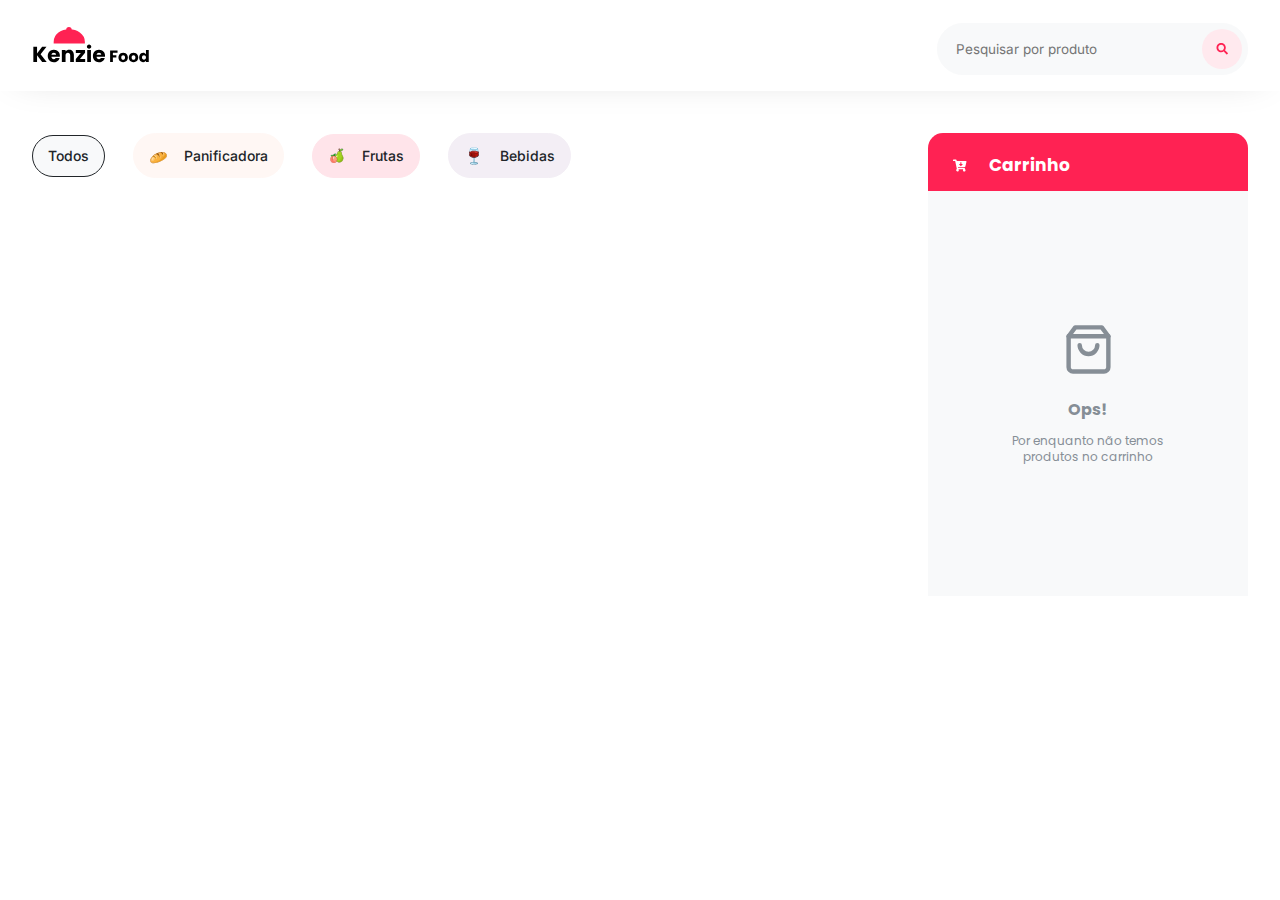
==== index.html @ 4f89b401 "Merge branch 'master' of github.com:Kenzie-Academy-Brasil-Developers/api-kenziefood-m2-lucastatagiba" ====
<!DOCTYPE html>
<html lang="en">

<head>
    <meta charset="UTF-8">
    <meta http-equiv="X-UA-Compatible" content="IE=edge">
    <meta name="viewport" content="width=device-width, initial-scale=1.0">
    <meta name="description"
        content="O jeito mais fácil de pedir delivery de comida e fazer mercado. Leia avaliações de restaurantes, faça seu pedido pela internet e receba em casa.">
    <link rel="preconnect" href="https://fonts.googleapis.com">
    <link rel="preconnect" href="https://fonts.gstatic.com" crossorigin>
    <link href="https://fonts.googleapis.com/css2?family=Inter:wght@400;500&family=Poppins:wght@400;700&display=swap"
        rel="stylesheet">
    <link rel="stylesheet" href="./src/style/reset.css">
    <link rel="stylesheet" href="./src/style/style.css">
    <title> Kenzie Food </title>
</head>

<body>
    <header>
        <div class="header__container container">
            <figure class="header__logoFigure">
                <img src="./src/images/logo.svg" alt="logo">
                <figcaption>Kenzie Food</figcaption>
            </figure>
            <div class="header__inputArea">
                <input id="inputSearchName" type="text" placeholder="Pesquisar por produto">
                <button id="buttonSearchName">
                    <img src="./src/images/icons/search.svg" alt="search icon">
                </button>
            </div>
        </div>

    </header>

    <main>
        <div class="panel__container container">

            <section id="panel">
                <div class="panel__buttonsFilter">
                    <button class="panel__buttonCategory panel__buttonCategory--active">
                        <span>Todos</span>
                    </button>

                    <button class="panel__buttonCategory panel__buttonCategory--pao">
                        <img src="./src/images/icons/Panificadora.svg" alt="icon">
                        <span>Panificadora</span>
                    </button>

                    <button class="panel__buttonCategory panel__buttonCategory--fruta">
                        <img src="./src/images/icons/Frutas.svg" alt="icon">
                        <span>Frutas</span>
                    </button>

                    <button class="panel__buttonCategory panel__buttonCategory--bebida">
                        <img src="./src/images/icons/Bebidas.svg" alt="icon">
                        <span>Bebidas</span>
                    </button>
                </div>

                <div id="panel__showCase">

                </div>
            </section>

            <aside>
                <section class="cart">
                    <div class="cart__header">
                        <img src="./src/images/icons/cart.svg" alt="cart icon">
                        <h2>Carrinho</h2>
                    </div>

                    <div class="cart__productsArea--empty">
                        <div class="cart__products">
                        </div>
                        <div class="cart__info">
                            <div class="cart__totalAmount">
                                <span class="totalAmount__title">Quantidade</span>
                                <span class="totalAmount__value">0</span>
                            </div>
                            <div class="cart__totalPrice">
                                <span class="totalPrice__title">Total</span>
                                <span class="totalPrice__value">R$ 85,00</span>
                            </div>
                        </div>
                        <div class="emptyCart">
                            <div class="emptyCart__content">
                                <img src="./src/images/icons/emptyCart.svg" alt="box" class="emptyCart__image">
                                <h3 class="emptyCart__title">Ops!</h3>
                                <p class="emptyCart__description">Por enquanto não temos produtos no carrinho</p>
                            </div>
                        </div>
                    </div>
                </section>
            </aside>

        </div>

    </main>

    <script type="module" src="./src/script/main.js"></script>
</body>

</html>
---- src/style/style.css ----
:root {
  --color-primary: #FF2253;
  --color-primary-50: #FFE9EE;
  --color-secondary: #4ACA94;
  --color-secondary-50: #E4F7EF;

  --product-1: #EEF6FF;
  --product-2: #FFF7F4;
  --product-3: #FFE4EA;
  --product-4: #F3EEF5;

  --grey-4: #212529;
  --grey-3: #868E96;
  --grey-2: #E9ECEF;
  --grey-1: #F8F9FA;
}

body {
  font-family: 'Poppins', sans-serif;
}

.container {
  width: 95%;
  max-width: 1400px;
  margin: auto;
}

header {
  padding: 23px 0 16px;
}

.header__container {
  display: flex;
  flex-direction: column;
  gap: 16px;
}

header .header__inputArea {
  display: flex;
  align-items: center;
  background-color: var(--grey-1);
  border: 1.5px solid var(--grey-1);
  box-sizing: border-box;
  border-radius: 33.0868px;
  padding: 5px 5px 5px 16px;
}

header .header__inputArea:focus-within {
  border-color: var(--grey-4);
}

header #inputSearchName {
  background-color: transparent;
  border: none;
  flex: 1 1 auto;
  outline: none;
  font-family: 'Inter', sans-serif;
  font-size: 13.5px;
  line-height: 16px;
  color: var(--grey-3);
}

header #buttonSearchName {
  flex-shrink: 0;
  background-color: var(--color-primary-50);
  border-radius: 50%;
  border: none;
  width: 40px;
  height: 40px;
  cursor: pointer;
}

header #buttonSearchName img {
  vertical-align: -2px;
}

.panel__container {
  display: flex;
  flex-direction: column;
}

.panel__buttonsFilter {
  display: flex;
  align-items: center;
  gap: 22px;
  overflow-x: auto;
  padding-bottom: 10px;
}

.panel__buttonCategory {
  display: flex;
  justify-content: center;
  align-items: center;
  gap: 16px;
  padding: 11.5px 15px;
  background-color: var(--grey-1);
  border-radius: 30px;
  border: 1.5px solid var(--grey-1);
  font-family: 'Inter', sans-serif;
  font-weight: 500;
  font-size: 14px;
  line-height: 17px;
  color: var(--grey-4);
  cursor: pointer;
}


.panel__buttonCategory :is(span, img){
  pointer-events: none;
}

.panel__buttonCategory--pao {
  background-color: var(--product-2);
  border-color: var(--product-2);
}

.panel__buttonCategory--fruta {
  background-color: var(--product-3);
  border-color: var(--product-3);
}

.panel__buttonCategory--bebida {
  background-color: var(--product-4);
  border-color: var(--product-4);
}

.panel__buttonCategory--active {
  border-color: var(--grey-4);
}

.panel__buttonCategory:hover {
  border-color: var(--grey-4);
}

#panel__showCase {
  width: 100%;
  padding-bottom: 20px;
  display: flex;
  overflow-x: auto;
  gap: 20px;
  margin: 30px 0px 40px 0;
}

.articleCard {
  display: flex;
  flex-direction: column;
}

.productImg {
  width: 300px;
  border-radius: 8px;
  border: 3px solid var(--color-primary-50);
  box-sizing: border-box;
}

.articleCard .category {
  display: flex;
  justify-content: center;
  align-items: center;
  gap: 13px;
  background-color: var(--color-primary-50);
  border-radius: 30px;
  border: 1.5px solid var(--color-primary-50);
  font-family: 'Poppins';
  font-weight: 500;
  font-size: 11px;
  line-height: 17px;
  color: var(--grey-4);
  height: 30px;
  position: relative;
  top: -20px;
  margin-left: 20px;
  padding: 6px 18px;
}

.Frutas {
  width: 94.09px;
}

.Frutas::before {
  content: url('../images/icons/Frutas.svg')
}

.Panificadora {
  width: 132px;
}

.Panificadora::before {
  content: url('../images/icons/Panificadora.svg');
}

.Bebidas {
  width: 106.9px;
}

.Bebidas::before {
  content: url('../images/icons/Bebidas.svg');
}

.name {
  font-family: 'Poppins';
  font-weight: bold;
  width: 267px;
  height: 27px;
  color: black;
  font-size: 16px;
  line-height: 27px;
  margin-bottom: 16px;
}

.description {
  color: rgba(0, 0, 0, 0.5);
  font-family: 'Poppins';
  font-weight: 400;
  font-size: 12px;
  line-height: 16px;
  margin-bottom: 27px;
}

.divPriceIcon {
  display: flex;
  justify-content: space-between;
  align-items: center;
}

.price {
  width: 53px;
  height: 14px;
  font-family: 'Poppins';
  font-weight: 700;
  font-size: 12px;
  line-height: 13.33px;
  color: var(--grey-4);
}

.iconAddCart {
  width: 35px;
  height: 35px;
  background-color: var(--color-secondary-50);
  border-radius: 50%;
  padding: 12px;
}

.cart{
  margin: 0 auto;
}

.cart__header {
  display: flex;
  align-items: center;
  gap: 22px;
  padding: 18px 25px 12px;
  background-color: var(--color-primary);
  border-radius: 15px 15px 0 0;
}

.cart__header h2 {
  font-weight: bold;
  font-size: 17.1px;
  line-height: 28px;
  color: white;
}

.cart__products {
  display: flex;
  flex-direction: column;
  gap: 43px;
  height: 405px;
  padding: 17px 10px;
  background-color: white;
  overflow-y: auto;
}

.cart__productsArea--empty .cart__products {
  display: none;
}

.cartItem {
  display: flex;
  justify-content: space-between;
  align-items: center;
  gap: 12px;
}

.cartItem__image {
  width: 70px;
  height: 70px;
  object-fit: cover;
  border-radius: 8px;
}

.cartItem__infoProduct {
  display: flex;
  flex-direction: column;
  gap: 4px;
  width: 100px;
  flex-grow: 1;
  margin-right: 5px;
}

.cartItem__title {
  overflow: hidden;
  text-overflow: ellipsis;
  white-space: nowrap;
  width: 100%;
  font-weight: bold;
  font-size: 14px;
  line-height: 20px;
}

.cartItem__category {
  font-size: 10px;
  line-height: 16px;
  color: var(--grey-3);
}

.cartItem__price {
  font-size: 12px;
  line-height: 16px;
  color: var(--grey-4);
  margin-top: 4px;
}

.cartItem__deleteButton {
  border: none;
  border-radius: 4px;
  background-color: var(--grey-1);
  width: 25px;
  height: 25px;
  cursor: pointer;
}

.cart__productsArea--empty .cart__info {
  display: none;
}

.cart__totalAmount {
  display: flex;
  justify-content: space-between;
  padding: 22px 18px;
  background-color: var(--grey-1);
}

.totalAmount__title, .totalAmount__value, .totalPrice__title, .totalPrice__value {
  font-weight: bold;
  font-size: 12px;
  line-height: 13px;
}

.cart__totalPrice {
  display: flex;
  justify-content: space-between;
  padding: 22px 18px;
}

.emptyCart__content{
  display: none;
  align-items: center;
  flex-direction: column;
  justify-content: center;
  gap: 10px;
  height: 405px;
  background-color: var(--grey-1);
  color: var(--grey-3);
}

.cart__productsArea--empty .emptyCart__content {
  display: flex;
}

.emptyCart__title{
  font-size: 16px;
  font-weight: 700;
  line-height: 27px;
  letter-spacing: 0em;
  text-align: center;
  margin-top: 10px;
}

.emptyCart__description{
  font-size: 12px;
  font-weight: 400;
  line-height: 16px;
  letter-spacing: 0em;
  text-align: center;
  max-width: 204px;
}



@media screen and (min-width: 530px) {
  header {
    box-shadow: 0px 0px 40px -20px rgba(0, 0, 0, 0.25);
    margin-bottom: 42px;
  }

  .header__container {
    flex-direction: row;
    justify-content: space-between;
    align-items: center;
  }

  header .header__inputArea {
    width: 311px;
  }

  .panel__buttonsFilter {
    gap: 28px;
  }

  #panel__showCase {
    width: 100%;
    gap: 10px;
    flex-wrap: wrap;
    overflow: hidden;
  }

  .articleCard {
    width: 30%;
    height: fit-content;  
    margin-bottom: 30px; 
  }

  .productImg {
    width: 100%;
  }

  .name {
    width: 100%;
    overflow: hidden;
    display: -webkit-box;
    -webkit-line-clamp: 1;
    -webkit-box-orient: vertical
  }
  .description{
    overflow: hidden;
    display: -webkit-box;
    -webkit-line-clamp: 3;
    -webkit-box-orient: vertical
  }

  .cart {
    width: 320px;
  }
}

@media screen and (min-width: 1000px) {
  .panel__container {
    flex-direction: row;
    justify-content: space-between;
  }
}
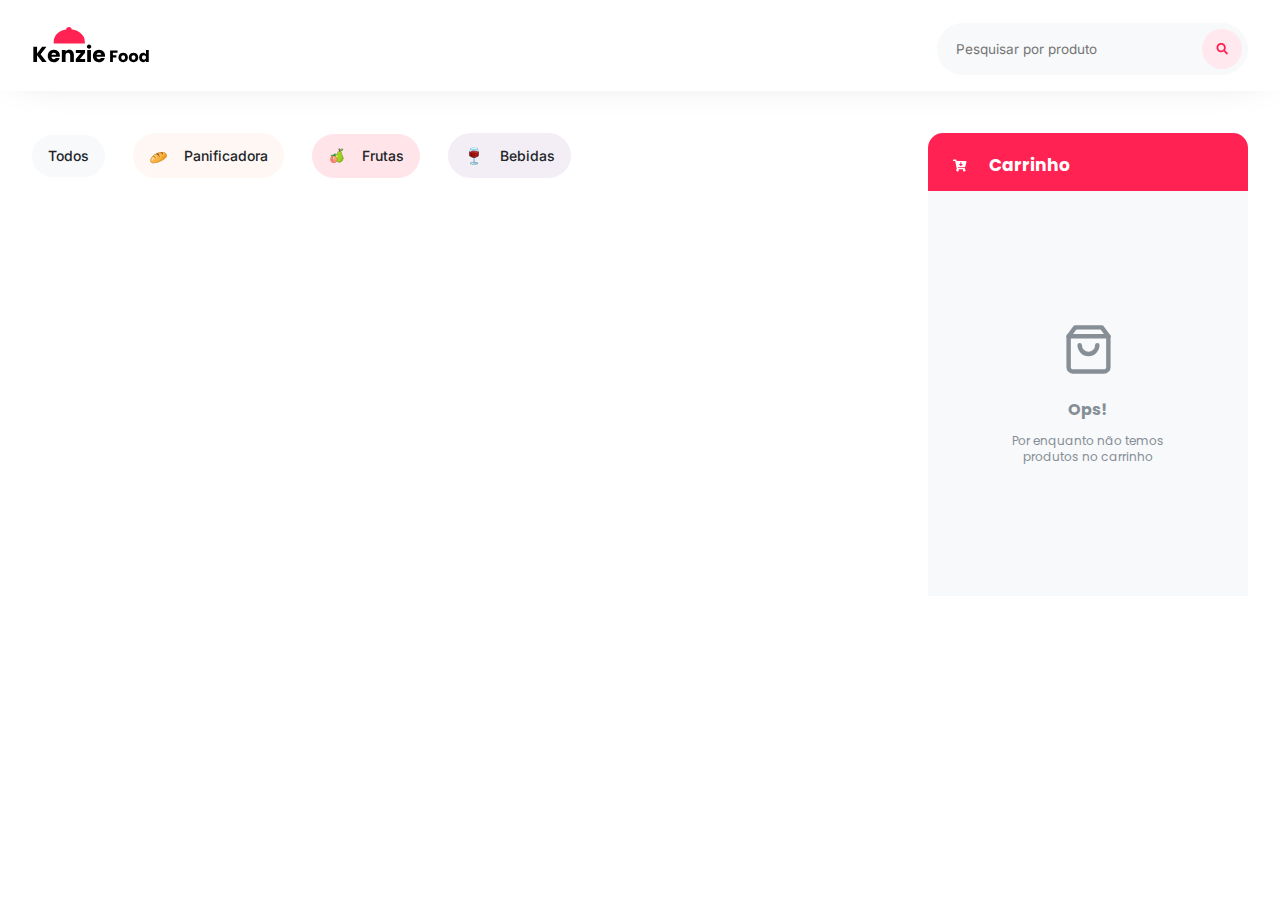
==== commit 1ab557dd: "adicionando mais funcionalidades na main" ====
--- a/index.html
+++ b/index.html
@@ -38,7 +38,7 @@
 
             <section id="panel">
                 <div class="panel__buttonsFilter">
-                    <button class="panel__buttonCategory panel__buttonCategory--active">
+                    <button class="panel__buttonCategory">
                         <span>Todos</span>
                     </button>
 
@@ -80,7 +80,7 @@
                             </div>
                             <div class="cart__totalPrice">
                                 <span class="totalPrice__title">Total</span>
-                                <span class="totalPrice__value">R$ 85,00</span>
+                                <span class="totalPrice__value">0</span>
                             </div>
                         </div>
                         <div class="emptyCart">
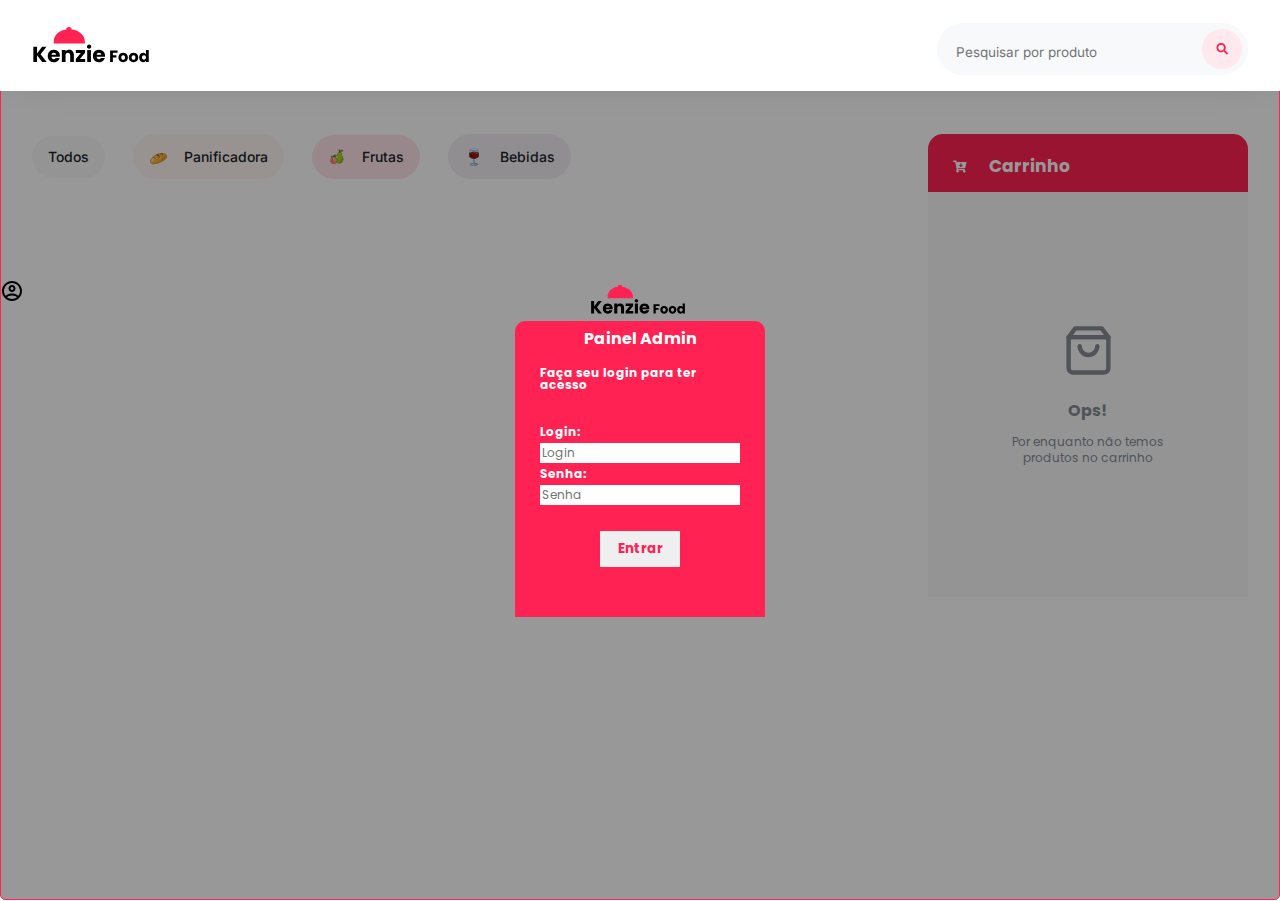
==== commit be29cc79: "criando modal de login" ====
--- a/index.html
+++ b/index.html
@@ -17,6 +17,31 @@
 </head>
 
 <body>
+    <div id='modalLogin'>
+        <img id="imgModal" src="./src/images/logo.svg" alt="logoKenzieFood">
+        <span id='spanApresentacao'> Painel Admin</span>
+        <div id='conteudoModal'>
+            <div id='cabecalhoLogin'>
+                <h3> Faça seu login para ter acesso </h3>
+            </div>
+            <div id='conteudoLogin'>
+                <div class='campoLogin'>
+                    <span> Login:</span>
+                    <input type="text" placeholder="Login">
+                    <span> Senha:</span>
+                    <input type="password" placeholder="Senha">
+                </div>
+
+                <div id='campoImg'>
+                    <img src="./src/imagens/kisspng-padlock-green-brand-padlock-icon-5b5bce02db0848.7502634315327431708972.png  "
+                        alt="">
+                </div>
+
+            </div>
+            <button id='botaoEntrarModal'> Entrar </button>
+        </div>
+    </div>
+
     <header>
         <div class="header__container container">
             <figure class="header__logoFigure">
@@ -96,6 +121,8 @@
 
         </div>
 
+        <img src="./src/images/icons/user.svg" alt="userAdmin">
+
     </main>
 
     <script type="module" src="./src/script/main.js"></script>
--- a/src/style/style.css
+++ b/src/style/style.css
@@ -17,6 +17,85 @@
 
 body {
   font-family: 'Poppins', sans-serif;
+}
+
+#modalLogin {
+  position: absolute;
+  background: #00000067;
+  border: 1px solid #FF2253;
+  border-radius: 5px;
+  width: 100%;
+  height: 100%;
+  display: flex;
+  flex-direction: column;
+  justify-content: center;
+  align-items: center;
+  z-index: 1;
+  left: 50%;
+  top: 50%;
+  transform: translate(-50%, -50%);
+}
+#modalLogin::before{
+  content: "";
+  position: absolute;
+  width: 100vw;
+  height: 100vh;
+  left: 0px;
+  top: 0px;
+  z-index: 15;
+}
+#imgModal{
+  width: 100px;
+}
+#spanApresentacao{
+  width: 250px;
+  text-align: center;
+  background: #FF2253;
+  padding: 10px 10px;
+  border-radius: 10px 10px 0 0;
+  color: white;
+  font-weight: bold;
+}
+#cabecalhoLogin{
+  font-size: 12px;
+  width: 200px;
+}
+#conteudoModal{
+  display: flex;
+  flex-direction: column;
+  justify-content: center;
+  align-items: center;
+  color: white;
+  width: 250px;
+  padding: 10px 0px 50px 0px;
+  background: #FF2253;
+  font-weight: bold;
+}
+#conteudoLogin{
+  display: flex;
+  flex-direction: column;
+  margin: 30px 0 10px 0;
+}
+.campoLogin{
+  display: flex;
+  flex-direction: column;
+}
+.campoLogin span, input{
+  font-size: 12px;
+  width: 200px;
+  margin-top: 5px;
+  border: none;
+  outline: none;
+}
+#botaoEntrarModal{
+  width: 80px;
+  border: none;
+  padding: 8px;
+  color: #FF2253;
+  font-weight: bold;
+}
+#botaoEntrarModal:hover{
+  cursor: pointer;
 }
 
 .container {
@@ -105,7 +184,7 @@
 }
 
 
-.panel__buttonCategory :is(span, img){
+.panel__buttonCategory :is(span, img) {
   pointer-events: none;
 }
 
@@ -151,6 +230,10 @@
   border-radius: 8px;
   border: 3px solid var(--color-primary-50);
   box-sizing: border-box;
+}
+
+.articleCard:hover .productImg {
+  border-color: var(--color-primary);
 }
 
 .articleCard .category {
@@ -241,7 +324,7 @@
   padding: 12px;
 }
 
-.cart{
+.cart {
   margin: 0 auto;
 }
 
@@ -353,7 +436,7 @@
   padding: 22px 18px;
 }
 
-.emptyCart__content{
+.emptyCart__content {
   display: none;
   align-items: center;
   flex-direction: column;
@@ -368,7 +451,7 @@
   display: flex;
 }
 
-.emptyCart__title{
+.emptyCart__title {
   font-size: 16px;
   font-weight: 700;
   line-height: 27px;
@@ -377,7 +460,7 @@
   margin-top: 10px;
 }
 
-.emptyCart__description{
+.emptyCart__description {
   font-size: 12px;
   font-weight: 400;
   line-height: 16px;
@@ -390,8 +473,12 @@
 
 @media screen and (min-width: 530px) {
   header {
+    position: fixed;
+    top: 0;
+    width: 100%;
+    background-color: white;
     box-shadow: 0px 0px 40px -20px rgba(0, 0, 0, 0.25);
-    margin-bottom: 42px;
+    z-index: 10;
   }
 
   .header__container {
@@ -402,6 +489,10 @@
 
   header .header__inputArea {
     width: 311px;
+  }
+
+  main {
+    margin-top: 134px;
   }
 
   .panel__buttonsFilter {
@@ -417,8 +508,8 @@
 
   .articleCard {
     width: 30%;
-    height: fit-content;  
-    margin-bottom: 30px; 
+    height: fit-content;
+    margin-bottom: 30px;
   }
 
   .productImg {
@@ -432,7 +523,8 @@
     -webkit-line-clamp: 1;
     -webkit-box-orient: vertical
   }
-  .description{
+
+  .description {
     overflow: hidden;
     display: -webkit-box;
     -webkit-line-clamp: 3;
@@ -440,7 +532,7 @@
   }
 
   .cart {
-    width: 320px;
+    width: 500px;
   }
 }
 
@@ -449,4 +541,16 @@
     flex-direction: row;
     justify-content: space-between;
   }
+
+  #panel__showCase {
+    width: calc(100% - 320px);
+    gap: 10px;
+    flex-wrap: wrap;
+    overflow: hidden;
+  }
+
+  .cart {
+    position: fixed;
+    width: 320px;
+  }
 }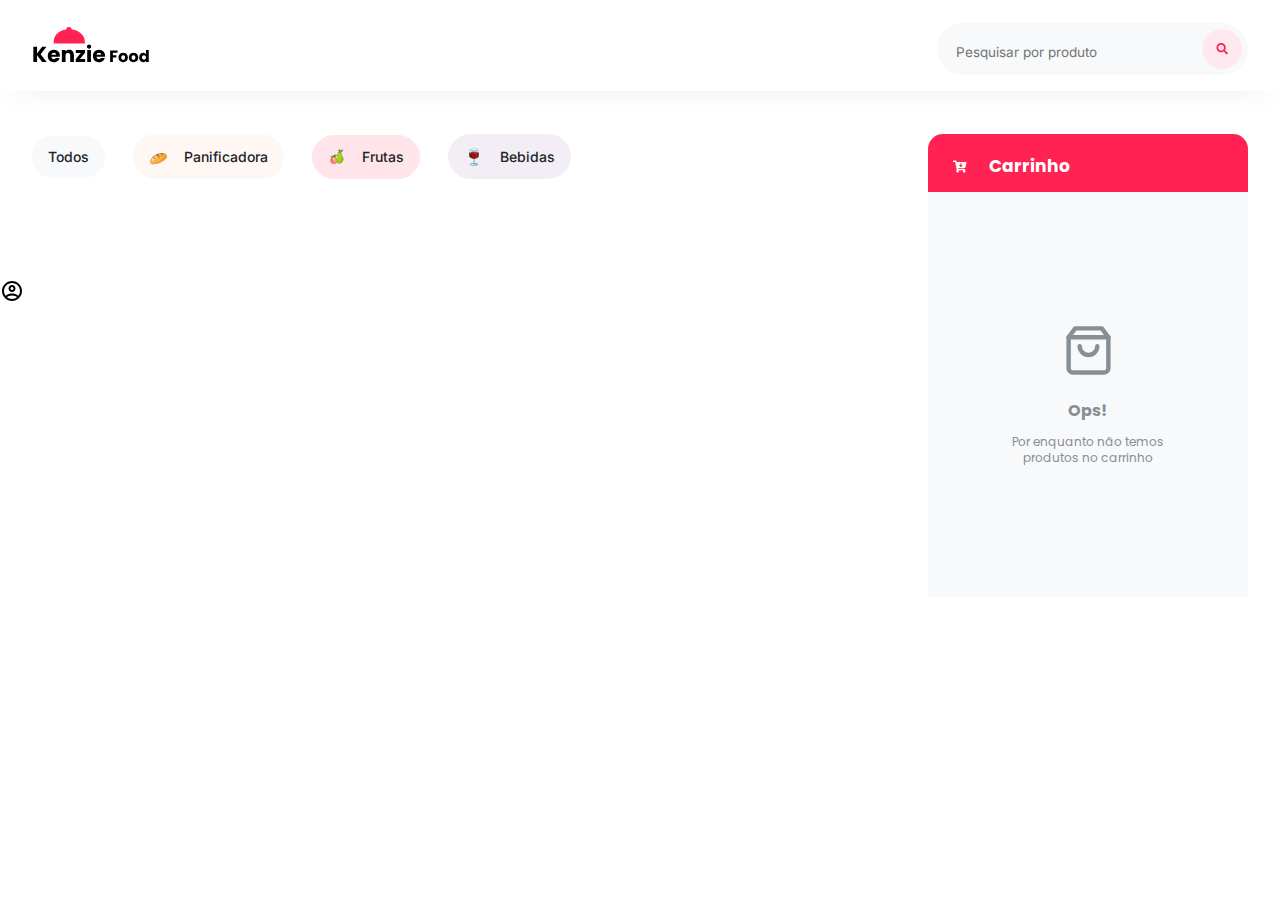
==== commit 52b774a3: "estilizando modal de login" ====
--- a/index.html
+++ b/index.html
@@ -17,9 +17,12 @@
 </head>
 
 <body>
-    <div id='modalLogin'>
-        <img id="imgModal" src="./src/images/logo.svg" alt="logoKenzieFood">
-        <span id='spanApresentacao'> Painel Admin</span>
+    <div class='modalLogin modalLogin--hidden'>
+        <img id="imgModal" src="./src/images/logoModificado.svg" alt="logoKenzieFood">
+        <div class='headerModalLogin'>
+            <span id='spanApresentacao'> Painel Admin</span>
+            <span id='fecharModal'> x </span>
+        </div>        
         <div id='conteudoModal'>
             <div id='cabecalhoLogin'>
                 <h3> Faça seu login para ter acesso </h3>
--- a/src/style/style.css
+++ b/src/style/style.css
@@ -19,13 +19,14 @@
   font-family: 'Poppins', sans-serif;
 }
 
-#modalLogin {
+.modalLogin {
+  margin-top: 50px;
   position: absolute;
-  background: #00000067;
+  background: #00000083;
   border: 1px solid #FF2253;
   border-radius: 5px;
   width: 100%;
-  height: 100%;
+  height: 400px;
   display: flex;
   flex-direction: column;
   justify-content: center;
@@ -35,27 +36,25 @@
   top: 50%;
   transform: translate(-50%, -50%);
 }
-#modalLogin::before{
-  content: "";
-  position: absolute;
-  width: 100vw;
-  height: 100vh;
-  left: 0px;
-  top: 0px;
-  z-index: 15;
-}
+.modalLogin--hidden{
+  display: none;
+}
+
 #imgModal{
   width: 100px;
 }
-#spanApresentacao{
+.headerModalLogin{
   width: 250px;
   text-align: center;
   background: #FF2253;
-  padding: 10px 10px;
+  padding: 10px 10px 0 70px;
   border-radius: 10px 10px 0 0;
   color: white;
   font-weight: bold;
-}
+  display: flex;
+  justify-content: space-between;
+}
+
 #cabecalhoLogin{
   font-size: 12px;
   width: 200px;
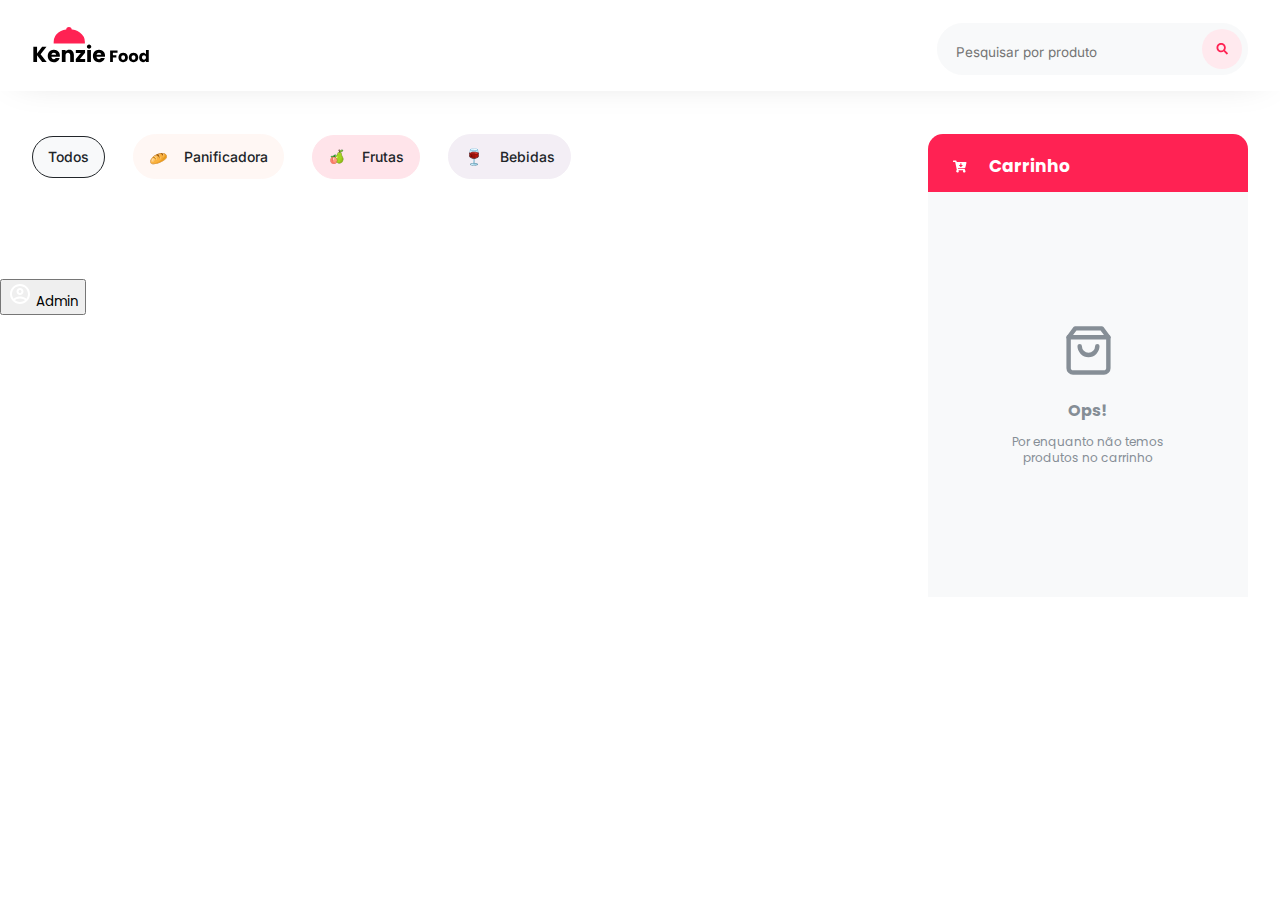
==== commit dd2b53c9: "Adicionar autenticacao por login" ====
--- a/index.html
+++ b/index.html
@@ -30,9 +30,9 @@
             <div id='conteudoLogin'>
                 <div class='campoLogin'>
                     <span> Login:</span>
-                    <input type="text" placeholder="Login">
+                    <input id="modalLoginUsername" type="text" placeholder="Login">
                     <span> Senha:</span>
-                    <input type="password" placeholder="Senha">
+                    <input id="modalLoginPassword" type="password" placeholder="Senha">
                 </div>
 
                 <div id='campoImg'>
@@ -66,7 +66,7 @@
 
             <section id="panel">
                 <div class="panel__buttonsFilter">
-                    <button class="panel__buttonCategory">
+                    <button class="panel__buttonCategory panel__buttonCategory--active">
                         <span>Todos</span>
                     </button>
 
@@ -124,7 +124,10 @@
 
         </div>
 
-        <img src="./src/images/icons/user.svg" alt="userAdmin">
+        <button class="buttonLogin">
+            <img src="./src/images/icons/user.svg" alt="userAdmin" >
+            Admin
+        </button>
 
     </main>
 
--- a/src/style/style.css
+++ b/src/style/style.css
@@ -150,6 +150,14 @@
 
 header #buttonSearchName img {
   vertical-align: -2px;
+}
+
+header #buttonSearchName:hover img{
+  filter: brightness(0) invert(1);
+}
+
+header #buttonSearchName:hover{
+  background-color: var(--color-primary);
 }
 
 .panel__container {
@@ -226,6 +234,7 @@
 
 .productImg {
   width: 300px;
+  height: 200px;
   border-radius: 8px;
   border: 3px solid var(--color-primary-50);
   box-sizing: border-box;
@@ -251,32 +260,27 @@
   height: 30px;
   position: relative;
   top: -20px;
-  margin-left: 20px;
+  margin-left: 15px;
   padding: 6px 18px;
-}
-
-.Frutas {
-  width: 94.09px;
-}
-
+  width: fit-content;
+}
+.category::before{
+  background-image: url('../images/icons/sacolaCompra.png');
+  background-size: 16px 16px;
+  display: inline-block;
+  background-repeat: no-repeat;
+  width: 16px;
+  height: 16px;
+  content: "";
+}
 .Frutas::before {
-  content: url('../images/icons/Frutas.svg')
-}
-
-.Panificadora {
-  width: 132px;
-}
-
+  background-image: url('../images/icons/Frutas.svg');
+}
 .Panificadora::before {
-  content: url('../images/icons/Panificadora.svg');
-}
-
-.Bebidas {
-  width: 106.9px;
-}
-
+  background-image: url('../images/icons/Panificadora.svg');
+}
 .Bebidas::before {
-  content: url('../images/icons/Bebidas.svg');
+  background-image: url('../images/icons/Bebidas.svg');
 }
 
 .name {
@@ -294,6 +298,7 @@
   color: rgba(0, 0, 0, 0.5);
   font-family: 'Poppins';
   font-weight: 400;
+  height: 48px;
   font-size: 12px;
   line-height: 16px;
   margin-bottom: 27px;
@@ -306,7 +311,6 @@
 }
 
 .price {
-  width: 53px;
   height: 14px;
   font-family: 'Poppins';
   font-weight: 700;
@@ -321,6 +325,23 @@
   background-color: var(--color-secondary-50);
   border-radius: 50%;
   padding: 12px;
+  content: url('../images/icons/addToCart.svg');
+  cursor: pointer;
+}
+
+.iconAddCart:hover {
+  content: url('../images/icons/addToCartWhite.svg');
+  background-color: var(--color-secondary);
+}
+
+.iconAddCart:hover::after{
+  width: 35px;
+  height: 35px;
+  width: 35px;
+  height: 35px;
+  background-color: var(--color-secondary-50);
+  border-radius: 50%;
+  padding: 12px;
 }
 
 .cart {
@@ -347,7 +368,8 @@
   display: flex;
   flex-direction: column;
   gap: 43px;
-  height: 405px;
+  height: 50vh;
+  max-height: 405px;
   padding: 17px 10px;
   background-color: white;
   overflow-y: auto;
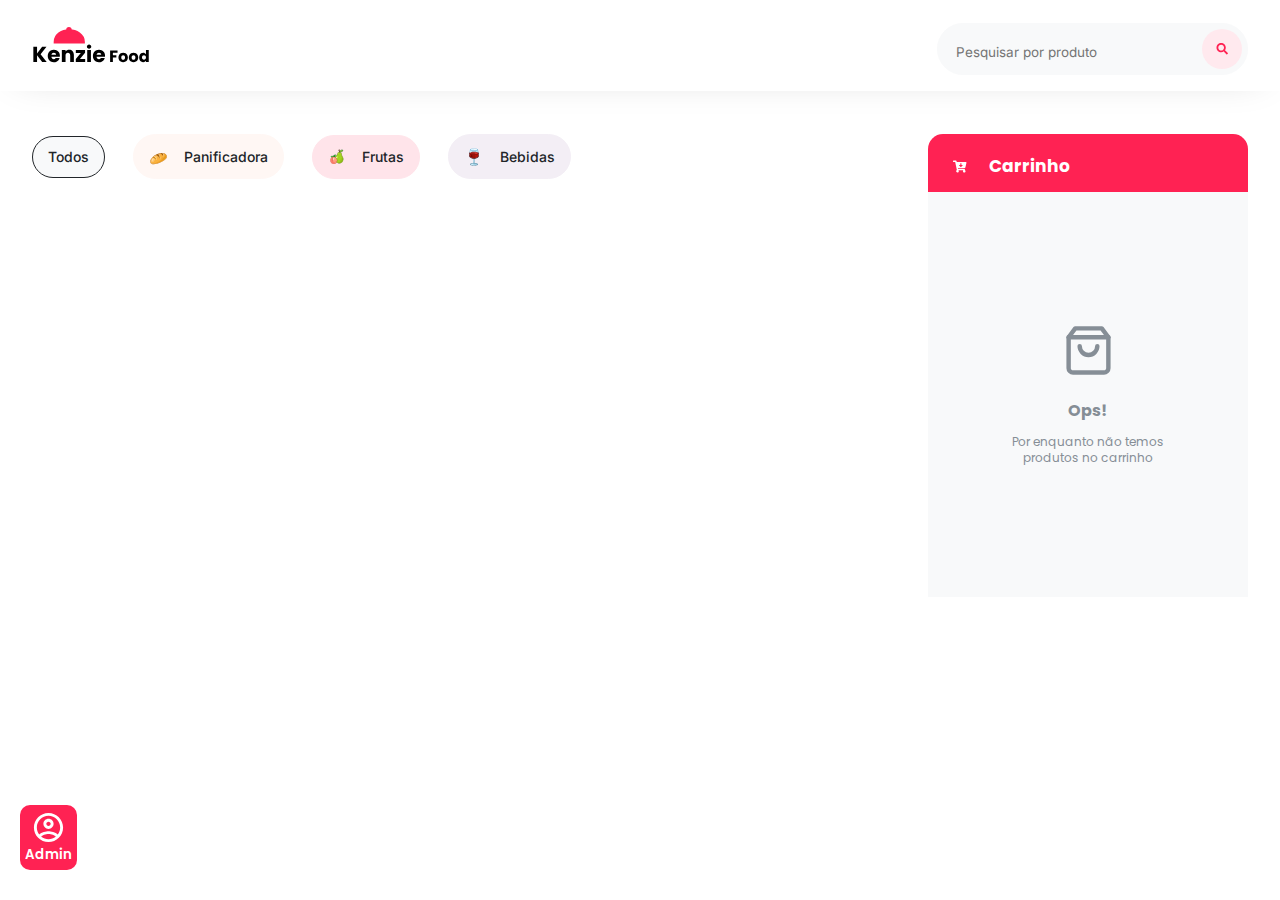
==== commit b083d4db: "Corrigir erro de layout" ====
--- a/index.html
+++ b/index.html
@@ -28,16 +28,12 @@
                 <h3> Faça seu login para ter acesso </h3>
             </div>
             <div id='conteudoLogin'>
+                
                 <div class='campoLogin'>
                     <span> Login:</span>
                     <input id="modalLoginUsername" type="text" placeholder="Login">
                     <span> Senha:</span>
                     <input id="modalLoginPassword" type="password" placeholder="Senha">
-                </div>
-
-                <div id='campoImg'>
-                    <img src="./src/imagens/kisspng-padlock-green-brand-padlock-icon-5b5bce02db0848.7502634315327431708972.png  "
-                        alt="">
                 </div>
 
             </div>
--- a/src/style/style.css
+++ b/src/style/style.css
@@ -36,14 +36,16 @@
   top: 50%;
   transform: translate(-50%, -50%);
 }
-.modalLogin--hidden{
+
+.modalLogin--hidden {
   display: none;
 }
 
-#imgModal{
+#imgModal {
   width: 100px;
 }
-.headerModalLogin{
+
+.headerModalLogin {
   width: 250px;
   text-align: center;
   background: #FF2253;
@@ -55,11 +57,12 @@
   justify-content: space-between;
 }
 
-#cabecalhoLogin{
+#cabecalhoLogin {
   font-size: 12px;
   width: 200px;
 }
-#conteudoModal{
+
+#conteudoModal {
   display: flex;
   flex-direction: column;
   justify-content: center;
@@ -70,30 +73,40 @@
   background: #FF2253;
   font-weight: bold;
 }
-#conteudoLogin{
+
+#conteudoLogin {
   display: flex;
   flex-direction: column;
   margin: 30px 0 10px 0;
 }
-.campoLogin{
-  display: flex;
-  flex-direction: column;
-}
-.campoLogin span, input{
+
+.campoLogin {
+  display: flex;
+  flex-direction: column;
+}
+
+.campoLogin span, input {
   font-size: 12px;
   width: 200px;
   margin-top: 5px;
   border: none;
   outline: none;
 }
-#botaoEntrarModal{
+
+#botaoEntrarModal {
+  margin-top: 20px;
   width: 80px;
   border: none;
   padding: 8px;
   color: #FF2253;
   font-weight: bold;
 }
-#botaoEntrarModal:hover{
+
+#botaoEntrarModal:hover {
+  cursor: pointer;
+}
+
+#fecharModal {
   cursor: pointer;
 }
 
@@ -152,17 +165,21 @@
   vertical-align: -2px;
 }
 
-header #buttonSearchName:hover img{
+header #buttonSearchName:hover img {
   filter: brightness(0) invert(1);
 }
 
-header #buttonSearchName:hover{
+header #buttonSearchName:hover {
   background-color: var(--color-primary);
 }
 
 .panel__container {
   display: flex;
   flex-direction: column;
+}
+
+#panel {
+  width: 100%;
 }
 
 .panel__buttonsFilter {
@@ -238,6 +255,7 @@
   border-radius: 8px;
   border: 3px solid var(--color-primary-50);
   box-sizing: border-box;
+  object-fit: cover;
 }
 
 .articleCard:hover .productImg {
@@ -264,7 +282,8 @@
   padding: 6px 18px;
   width: fit-content;
 }
-.category::before{
+
+.category::before {
   background-image: url('../images/icons/sacolaCompra.png');
   background-size: 16px 16px;
   display: inline-block;
@@ -273,12 +292,15 @@
   height: 16px;
   content: "";
 }
+
 .Frutas::before {
   background-image: url('../images/icons/Frutas.svg');
 }
+
 .Panificadora::before {
   background-image: url('../images/icons/Panificadora.svg');
 }
+
 .Bebidas::before {
   background-image: url('../images/icons/Bebidas.svg');
 }
@@ -334,7 +356,7 @@
   background-color: var(--color-secondary);
 }
 
-.iconAddCart:hover::after{
+.iconAddCart:hover::after {
   width: 35px;
   height: 35px;
   width: 35px;
@@ -490,6 +512,25 @@
   max-width: 204px;
 }
 
+.buttonLogin {
+  background-color: var(--color-primary);
+  border-radius: 10px;
+  border: none;
+  padding: 5px;
+  width: fit-content;
+  display: flex;
+  justify-content: center;
+  align-items: center;
+  color: white;
+  font-weight: 600;
+  margin: 10px auto;
+}
+
+.buttonLogin img {
+  width: 35px;
+  height: 35px;
+  vertical-align: middle;
+}
 
 
 @media screen and (min-width: 530px) {
@@ -574,4 +615,11 @@
     position: fixed;
     width: 320px;
   }
+
+  .buttonLogin {
+    flex-direction: column;
+    position: fixed;
+    bottom: 20px;
+    left: 20px;
+  }
 }